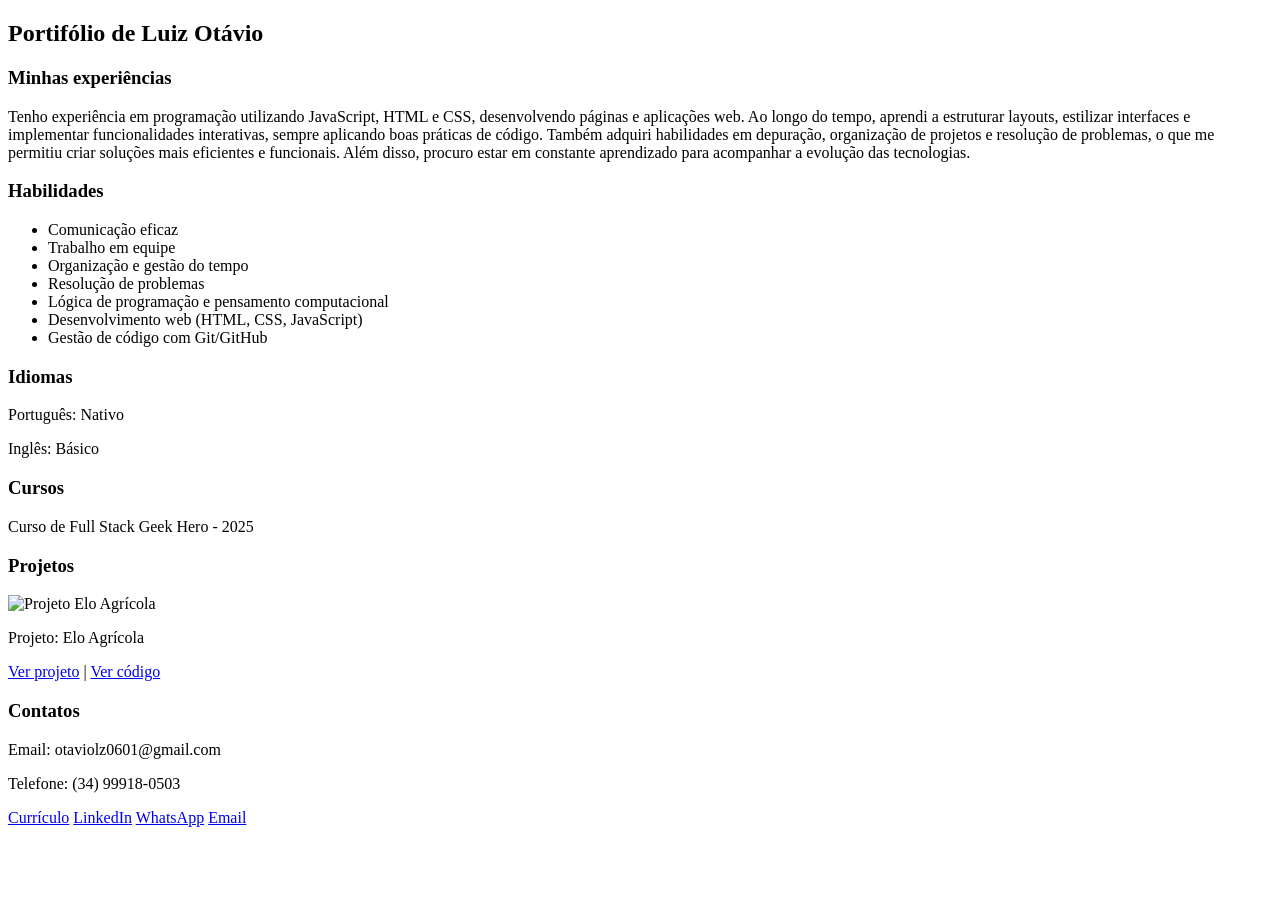
==== index.html @ 52a171f2 "portifolio git hub 100%" ====
<!DOCTYPE html>
<html lang="pt-BR">

<head>
  <meta charset="UTF-8">
  <title>Portifólio de Luiz Otávio</title>
  <link rel="stylesheet" href="../css/testeportifolio.css">
</head>

<body>
  <header class="titulo">
    <h2>Portifólio de Luiz Otávio</h2>
  </header>

  <main class="container">
    <section class="sessao">
      <h3>Minhas experiências</h3>
      <p class="sobremim">
        Tenho experiência em programação utilizando JavaScript, HTML e CSS, desenvolvendo páginas e aplicações web. Ao
        longo do tempo, aprendi a estruturar layouts, estilizar interfaces e implementar funcionalidades interativas,
        sempre aplicando boas práticas de código. Também adquiri habilidades em depuração, organização de projetos e
        resolução de problemas, o que me permitiu criar soluções mais eficientes e funcionais. Além disso, procuro estar
        em constante aprendizado para acompanhar a evolução das tecnologias.
      </p>
    </section>

    <section class="sessao">
      <h3>Habilidades</h3>
      <ul>
        <li>Comunicação eficaz</li>
        <li>Trabalho em equipe</li>
        <li>Organização e gestão do tempo</li>
        <li>Resolução de problemas</li>
        <li>Lógica de programação e pensamento computacional</li>
        <li>Desenvolvimento web (HTML, CSS, JavaScript)</li>
        <li>Gestão de código com Git/GitHub</li>
      </ul>
    </section>

    <section class="sessao">
      <h3>Idiomas</h3>
      <p>Português: Nativo</p>
      <p>Inglês: Básico</p>
    </section>

    <section class="sessao">
      <h3>Cursos</h3>
      <p>Curso de Full Stack Geek Hero - 2025</p>
    </section>

    <section class="sessao">
      <h3>Projetos</h3>
      <div class="projeto">
        <img src="eloagricola.jpg" alt="Projeto Elo Agrícola">
        <div class="info-projeto">
          <p>Projeto: Elo Agrícola</p>
          <p>
            <a href="https://luizbr22gg.github.io/projeto-site-copiado-elo-agricola/">Ver projeto</a> |
            <a href="https://github.com/LUIZBR22gg/projeto-site-copiado-elo-agricola">Ver código</a>
          </p>
        </div>
      </div>
    </section>

    <section class="sessao">
      <h3>Contatos</h3>
      <p>Email: otaviolz0601@gmail.com</p>
      <p>Telefone: (34) 99918-0503</p>
      <div class="links">
        <a href="https://github.com/LUIZBR22gg/projetos/raw/main/Captura%20de%20tela%202025-09-09%20201637.pdf">Currículo</a>
        <a href="https://www.linkedin.com/">LinkedIn</a>
        <a href="https://web.whatsapp.com/send/?phone=08007614631&text=Olá%20vim%20pelo%20seu%20portfólio">WhatsApp</a>
        <a href="mailto:herogeekeduc08@gmail.com?subject=Contato&body=Olá%20vim%20pelo%20seu%20portfólio">Email</a>
      </div>
    </section>
  </main>
</body>
</html>
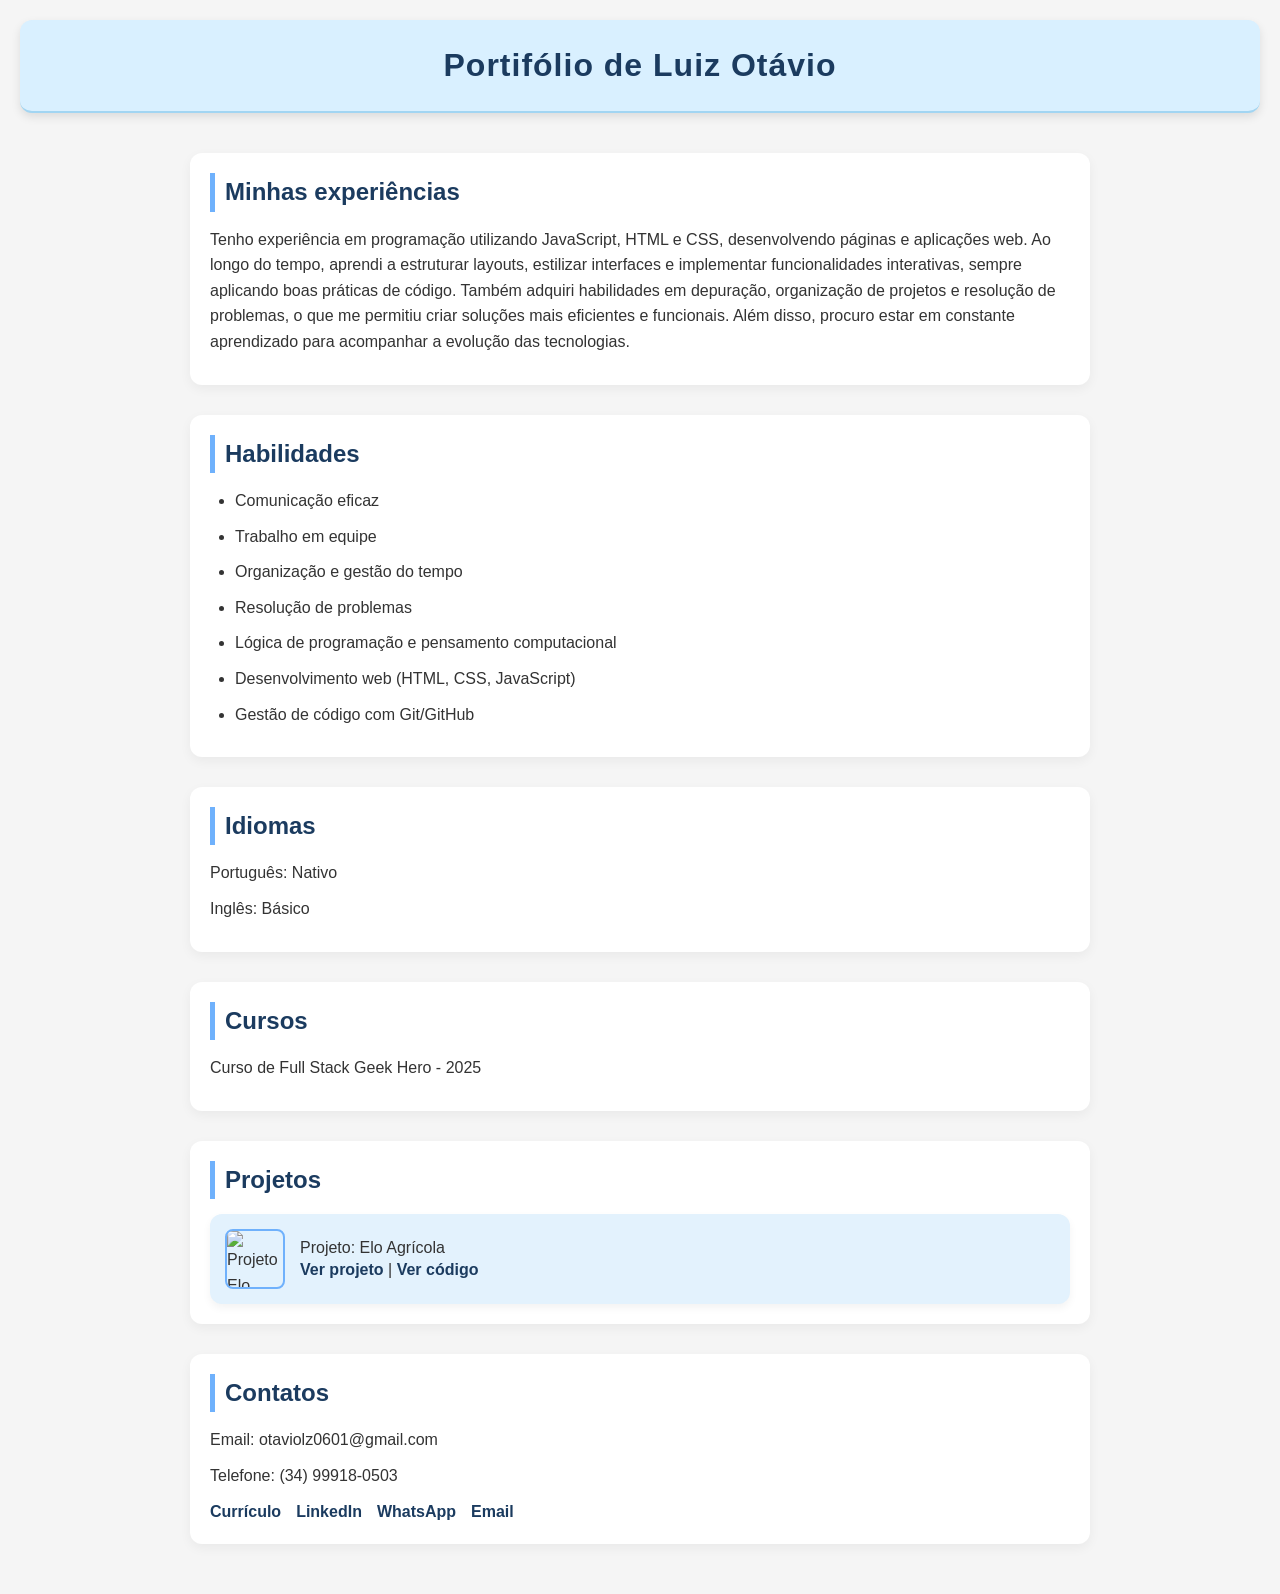
==== commit dc6c1004: "portifolio github 120%" ====
--- a/index.html
+++ b/index.html
@@ -4,7 +4,7 @@
 <head>
   <meta charset="UTF-8">
   <title>Portifólio de Luiz Otávio</title>
-  <link rel="stylesheet" href="../css/testeportifolio.css">
+  <link rel="stylesheet" href="./css/index.css">
 </head>
 
 <body>
--- a/css/index.css
+++ b/css/index.css
@@ -0,0 +1,157 @@
+/* Reset simples */
+* {
+  margin: 0;
+  padding: 0;
+  box-sizing: border-box;
+}
+
+body {
+  font-family: 'Segoe UI', Tahoma, Geneva, Verdana, sans-serif;
+  background-color: #f5f5f5; /* fundo claro suave */
+  color: #333; /* texto escuro */
+  line-height: 1.6;
+  padding: 20px;
+}
+
+/* Cabeçalho */
+header.titulo {
+  text-align: center;
+  margin-bottom: 40px;
+  padding: 20px 10px;
+  border-bottom: 2px solid #a2d5f2;
+  background-color: #d9f0ff;
+  border-radius: 12px;
+  box-shadow: 0 4px 10px rgba(0, 0, 0, 0.1);
+}
+
+header h2 {
+  font-size: 2rem;
+  font-weight: bold;
+  color: #1b3b5f;
+  letter-spacing: 1px;
+}
+
+/* Container */
+.container {
+  max-width: 900px;
+  margin: auto;
+}
+
+/* Sessões */
+.sessao {
+  margin-bottom: 30px;
+  background-color: #ffffff;
+  padding: 20px;
+  border-radius: 12px;
+  box-shadow: 0 4px 12px rgba(0,0,0,0.05);
+  transition: transform 0.2s, box-shadow 0.2s;
+}
+
+.sessao:hover {
+  transform: translateY(-3px);
+  box-shadow: 0 6px 15px rgba(0,0,0,0.1);
+}
+
+.sessao h3 {
+  font-size: 1.5rem;
+  margin-bottom: 15px;
+  border-left: 5px solid #6fb1fc;
+  padding-left: 10px;
+  color: #1b3b5f;
+}
+
+/* Texto e listas */
+.sessao p,
+.sessao li {
+  margin-bottom: 10px;
+  font-size: 1rem;
+  color: #333;
+}
+
+ul {
+  list-style-type: disc;
+  padding-left: 25px;
+}
+
+/* Links */
+a {
+  color: #1b3b5f;
+  text-decoration: none;
+  font-weight: 600;
+  transition: all 0.3s;
+}
+
+a:hover {
+  color: #6fb1fc;
+  text-decoration: underline;
+}
+
+/* Links de contato */
+.links {
+  display: flex;
+  flex-wrap: wrap;
+  gap: 15px;
+  margin-top: 10px;
+}
+
+/* Miniatura do projeto */
+.projeto {
+  display: flex;
+  align-items: center;
+  gap: 15px;
+  margin-top: 15px;
+  padding: 15px;
+  background-color: #e3f2fd; 
+  border-radius: 12px;
+  box-shadow: 0 4px 8px rgba(0,0,0,0.05);
+  transition: transform 0.2s, box-shadow 0.2s;
+}
+
+.projeto:hover {
+  transform: translateY(-5px);
+  box-shadow: 0 6px 15px rgba(0,0,0,0.1);
+}
+
+.projeto img {
+  width: 60px;
+  height: 60px;
+  object-fit: cover;
+  border-radius: 8px;
+  border: 2px solid #6fb1fc;
+  transition: transform 0.2s, box-shadow 0.2s;
+}
+
+.projeto img:hover {
+  transform: scale(1.05);
+  box-shadow: 0 4px 12px rgba(111,177,252,0.3);
+}
+
+.info-projeto p {
+  margin: 0;
+  line-height: 1.4;
+}
+
+/* Responsividade */
+@media (max-width: 600px) {
+  body {
+    padding: 15px;
+  }
+
+  header h2 {
+    font-size: 1.5rem;
+  }
+
+  .sessao h3 {
+    font-size: 1.3rem;
+  }
+
+  .projeto {
+    flex-direction: column;
+    align-items: flex-start;
+  }
+
+  .projeto img {
+    width: 60px;
+    height: 60px;
+  }
+}
